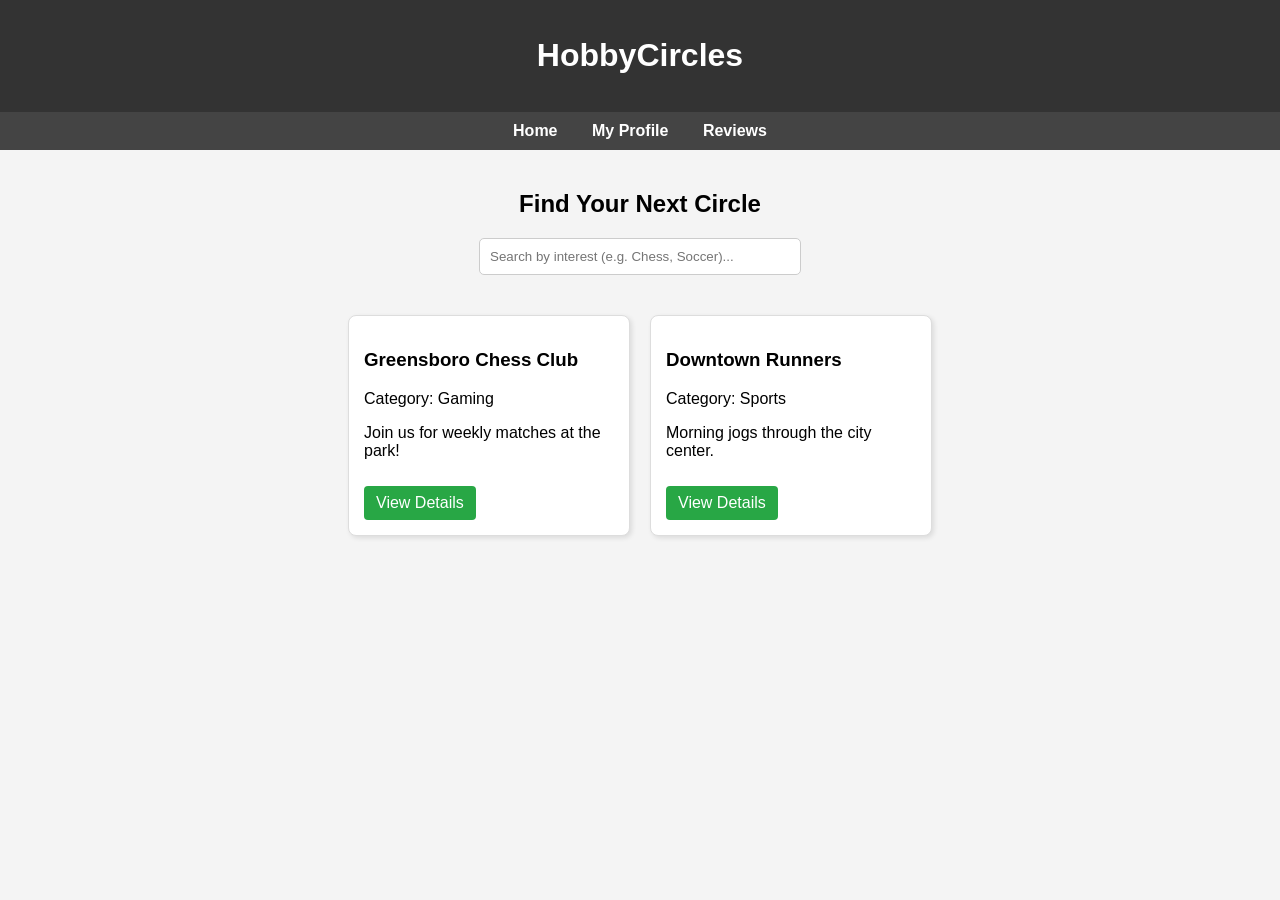
==== index.html @ 133613a1 "updated index.html" ====
<!DOCTYPE html>
<html lang="en">
<head>
    <meta charset="UTF-8">
    <title>HobbyCircles | Browse Groups</title>
    <style>
        body { font-family: sans-serif; margin: 0; background-color: #f4f4f4; }
        header { background: #333; color: white; padding: 1rem; text-align: center; }
        /* Navigation Style */
        nav { background: #444; padding: 10px; text-align: center; }
        nav a { color: white; margin: 0 15px; text-decoration: none; font-weight: bold; }
        nav a:hover { text-decoration: underline; }
        .search-container { padding: 20px; text-align: center; }
        input { padding: 10px; width: 300px; border-radius: 5px; border: 1px solid #ccc; }
        .gallery { display: flex; flex-wrap: wrap; justify-content: center; gap: 20px; padding: 20px; }
        .card { background: white; border: 1px solid #ddd; padding: 15px; width: 250px; border-radius: 8px; box-shadow: 2px 2px 5px rgba(0,0,0,0.1); }
        .btn { display: inline-block; background: #28a745; color: white; padding: 8px 12px; text-decoration: none; border-radius: 4px; margin-top: 10px; }
    </style>
</head>
<body>
    <header><h1>HobbyCircles</h1></header>
    
    <nav>
        <a href="index.html">Home</a>
        <a href="profile.html">My Profile</a>
        <a href="reviews.html">Reviews</a>
    </nav>

    <div class="search-container">
        <h2>Find Your Next Circle</h2>
        <input type="text" placeholder="Search by interest (e.g. Chess, Soccer)...">
    </div>

    <div class="gallery">
        <div class="card">
            <h3>Greensboro Chess Club</h3>
            <p>Category: Gaming</p>
            <p>Join us for weekly matches at the park!</p>
            <a href="join.html" class="btn">View Details</a>
        </div>
        <div class="card">
            <h3>Downtown Runners</h3>
            <p>Category: Sports</p>
            <p>Morning jogs through the city center.</p>
            <a href="join.html" class="btn">View Details</a>
        </div>
    </div>
</body>
</html>
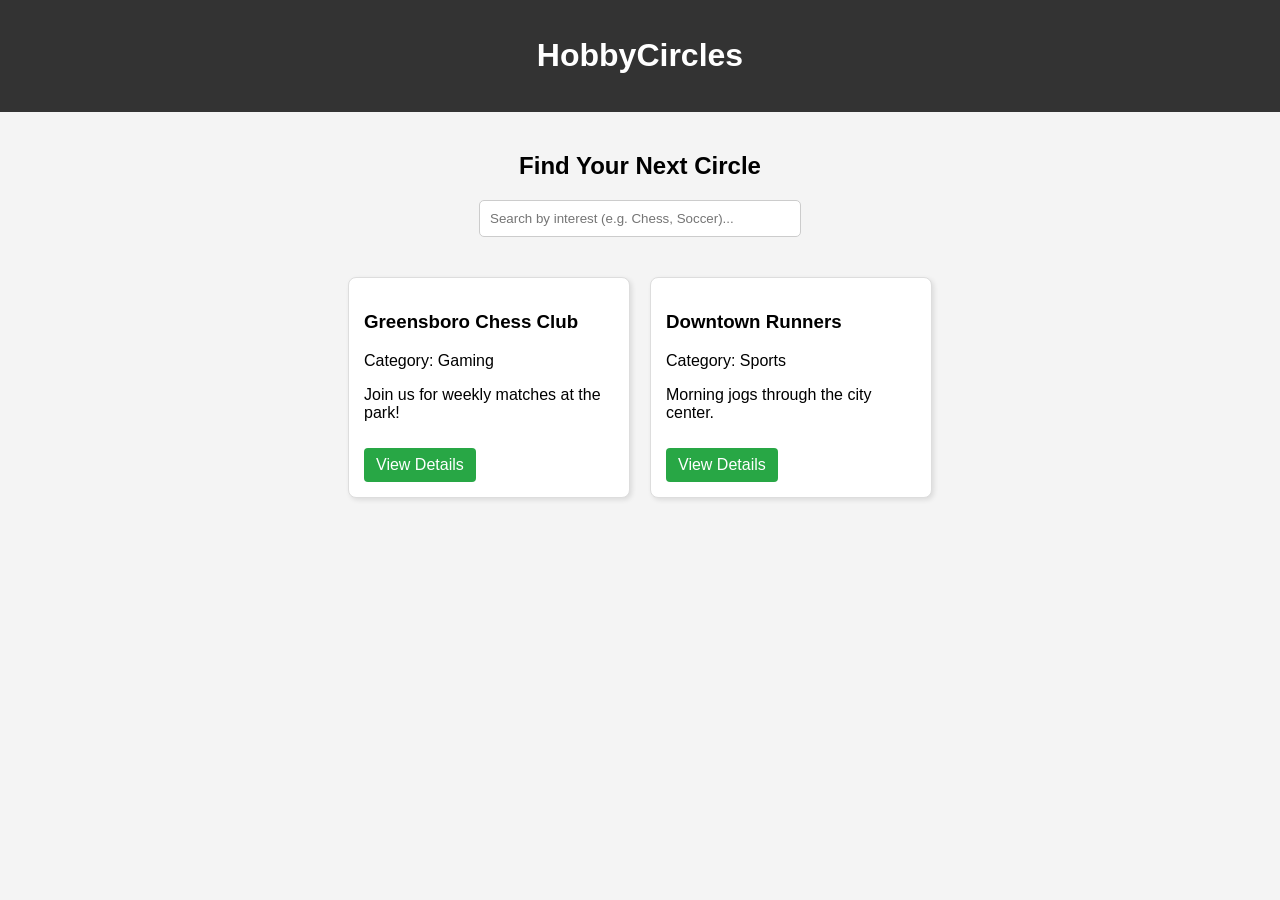
==== commit 16c924b9: "updated index.html" ====
--- a/index.html
+++ b/index.html
@@ -6,10 +6,6 @@
     <style>
         body { font-family: sans-serif; margin: 0; background-color: #f4f4f4; }
         header { background: #333; color: white; padding: 1rem; text-align: center; }
-        /* Navigation Style */
-        nav { background: #444; padding: 10px; text-align: center; }
-        nav a { color: white; margin: 0 15px; text-decoration: none; font-weight: bold; }
-        nav a:hover { text-decoration: underline; }
         .search-container { padding: 20px; text-align: center; }
         input { padding: 10px; width: 300px; border-radius: 5px; border: 1px solid #ccc; }
         .gallery { display: flex; flex-wrap: wrap; justify-content: center; gap: 20px; padding: 20px; }
@@ -20,12 +16,6 @@
 <body>
     <header><h1>HobbyCircles</h1></header>
     
-    <nav>
-        <a href="index.html">Home</a>
-        <a href="profile.html">My Profile</a>
-        <a href="reviews.html">Reviews</a>
-    </nav>
-
     <div class="search-container">
         <h2>Find Your Next Circle</h2>
         <input type="text" placeholder="Search by interest (e.g. Chess, Soccer)...">
